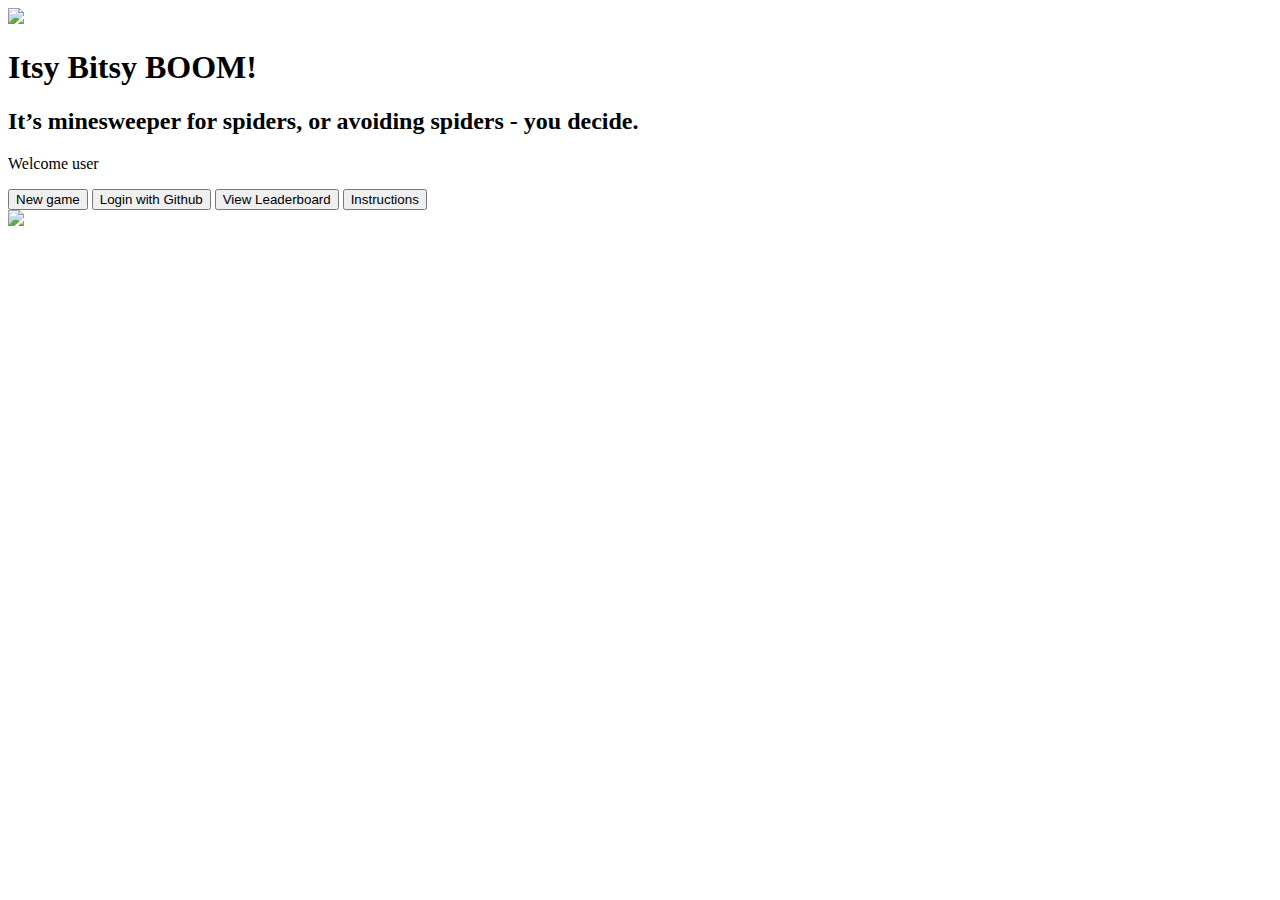
==== components/welcome page/welcomepage.html @ 7a3c4ffe "Add files via upload" ====
<!DOCTYPE html>
<html lang="en">
<head>
    <meta charset="UTF-8">
    <meta name="viewport" content="width=device-width, initial-scale=1.0">
    <title>Welcome</title>
        <link
      href="https://fonts.googleapis.com/css2?family=Poppins:ital,wght@0,100;0,200;0,300;0,400;0,500;0,600;0,700;0,800;0,900;1,100;1,200;1,300;1,400;1,500;1,600;1,700;1,800;1,900&display=swap"
      rel="stylesheet"
    />
    <link rel="stylesheet" href="/Front end/components/welcome page/style.css" />
</head>
<main>
    <section class="left-side">
        <section class="spider-right-side">
          <img src="./media/images/Happy Spider.svg" class="spider1" />
        </section>
  
        <h1>Itsy Bitsy BOOM!</h1>
        <h2>It’s minesweeper for spiders, or avoiding spiders - you decide.</h2>
      </section>
      <section class="right-side">
        <p>Welcome user</p>
        <section class="button-container">
          <button class="new-game-button">New game</button>
          <button class="login-button">Login with Github</button>
          <button class="leaderboard-button">View Leaderboard</button>
          <button class="instructions-button">Instructions</button>
        </section>
        <section class="bottom-spider">
          <img src="./media/images/Happy Spider.svg" class="spider2" />
        </section>
      </section>
</main>
</html>
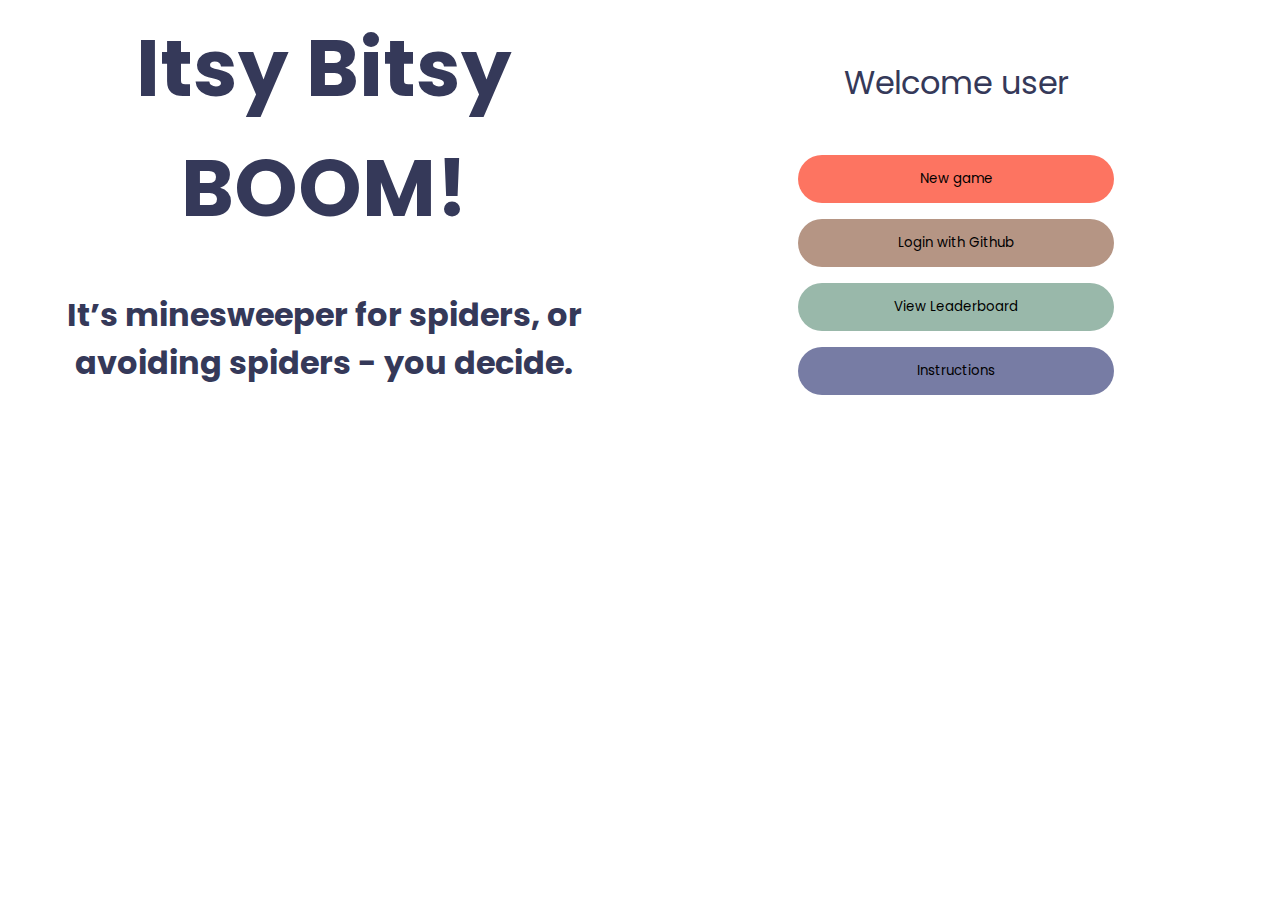
==== commit ee07b8d9: "Update welcomepage.html" ====
--- a/components/welcome page/welcomepage.html
+++ b/components/welcome page/welcomepage.html
@@ -8,7 +8,7 @@
       href="https://fonts.googleapis.com/css2?family=Poppins:ital,wght@0,100;0,200;0,300;0,400;0,500;0,600;0,700;0,800;0,900;1,100;1,200;1,300;1,400;1,500;1,600;1,700;1,800;1,900&display=swap"
       rel="stylesheet"
     />
-    <link rel="stylesheet" href="/Front end/components/welcome page/style.css" />
+    <link rel="stylesheet" href="/components/welcome page/style.css" />
 </head>
 <main>
     <section class="left-side">
@@ -32,4 +32,4 @@
         </section>
       </section>
 </main>
-</html>+</html>
--- a/components/welcome page/style.css
+++ b/components/welcome page/style.css
@@ -0,0 +1,128 @@
+main{
+    display: flex;
+    flex-direction: row;
+    flex:1;
+    height: 100%;
+    font-family: 'poppins';
+    color: #353959;
+}
+
+section{
+    flex: 1;
+    display: flex;
+    flex-direction: column;
+    justify-content: center;
+    align-items: center;
+    gap:1em;
+}
+
+section h1{
+    text-align:center;
+    font-size: 5em;
+    margin: 0;
+}
+
+section h2{
+    text-align: center;
+    font-size: 2em;
+    border: transparent;
+}
+
+button{
+    border-radius: 10rem;
+    min-width: 100%;
+    min-height: 3rem;
+    font-family: poppins;
+    border:none;
+}
+
+.new-game-button{
+    background-color: #FD7461;
+}
+
+.login-button{
+    background-color: #B59584;
+}
+
+.leaderboard-button{
+    background-color: #99B8AA;
+}
+.instructions-button{
+    background-color: #777CA4;
+}
+
+.button-container{
+    min-width: 50%;
+    max-height:min-content;
+    flex-grow: 0;
+}
+
+.right-side p{
+    color: #353959;
+    font-size: 2em;
+    text-align:center;
+}
+
+.spider1{
+    display: none;
+}
+.spider2{
+    display: none;
+}
+.spider-right-side{
+    display: none;
+}
+.bottom-spider{
+    display: none;
+}
+@media (max-width: 600px){
+    main{
+        flex-direction: column;
+    }    
+    section h1{
+        font-size: 4em;
+
+    }
+    .left-side{
+        align-items: center;
+    }
+    section h2{
+        font-size: 1em;
+    }
+    .right-side{
+        flex:2;
+        gap: 5;
+    }
+    .right-side p{
+        margin: 0;
+    }
+    .spider1{
+        display: block;
+        
+    }
+
+    .spider2{
+        display: block;
+        max-width: 4em;
+    }
+    .spider-right-side{
+        display: flex;
+        flex-direction: row;
+        justify-content: flex-end;
+        width: 100%;
+        margin-right: 10%;
+        
+    }
+
+    .bottom-spider{
+        display: flex;
+        flex-direction: row;
+        justify-content: flex-start;
+        width: 100%;
+        margin-left: 10%;
+        
+    }
+
+
+}
+
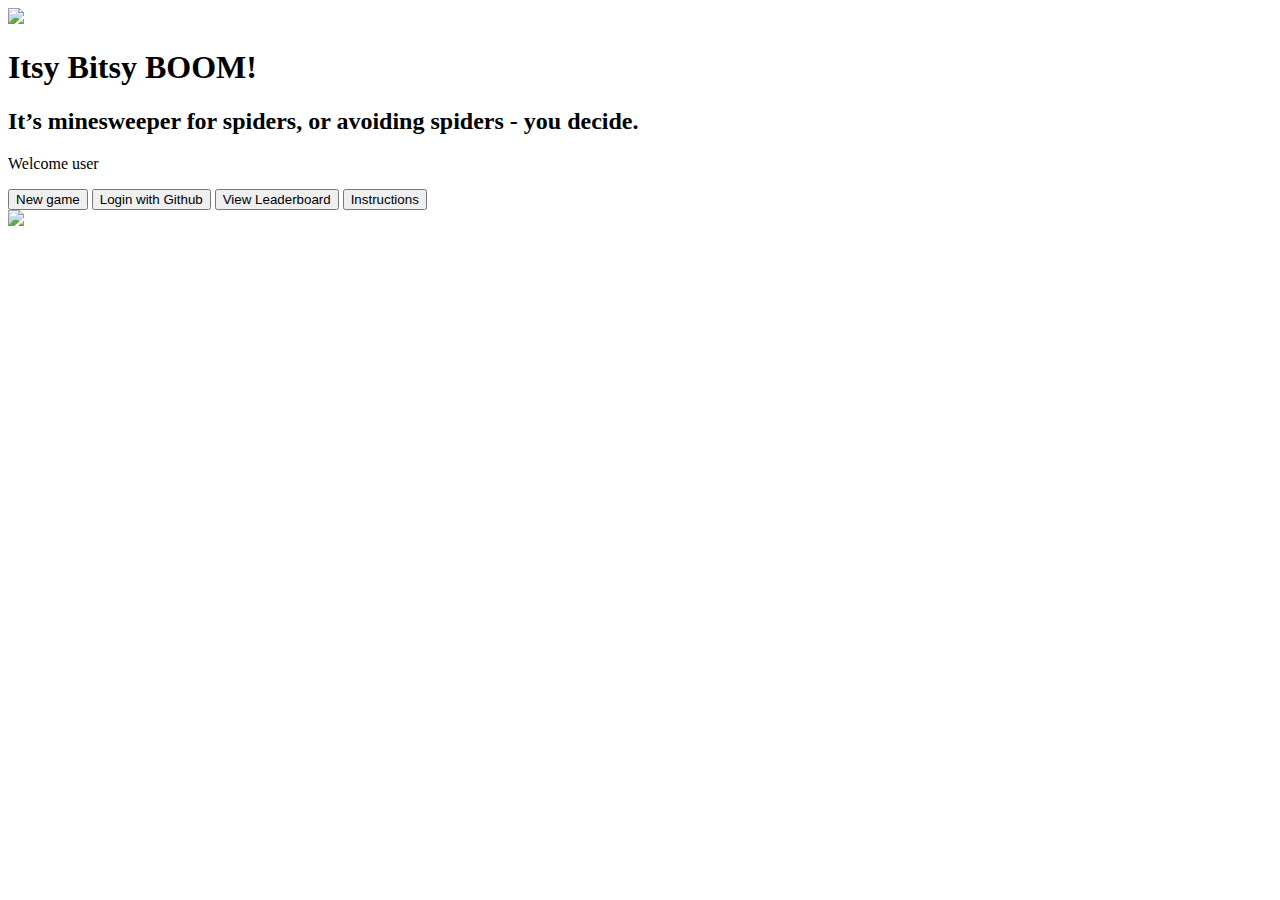
==== commit 905120dc: "Update welcomepage.html" ====
--- a/components/welcome page/welcomepage.html
+++ b/components/welcome page/welcomepage.html
@@ -8,7 +8,7 @@
       href="https://fonts.googleapis.com/css2?family=Poppins:ital,wght@0,100;0,200;0,300;0,400;0,500;0,600;0,700;0,800;0,900;1,100;1,200;1,300;1,400;1,500;1,600;1,700;1,800;1,900&display=swap"
       rel="stylesheet"
     />
-    <link rel="stylesheet" href="/components/welcome page/style.css" />
+    <link rel="stylesheet" href="./components/welcome page/style.css" />
 </head>
 <main>
     <section class="left-side">
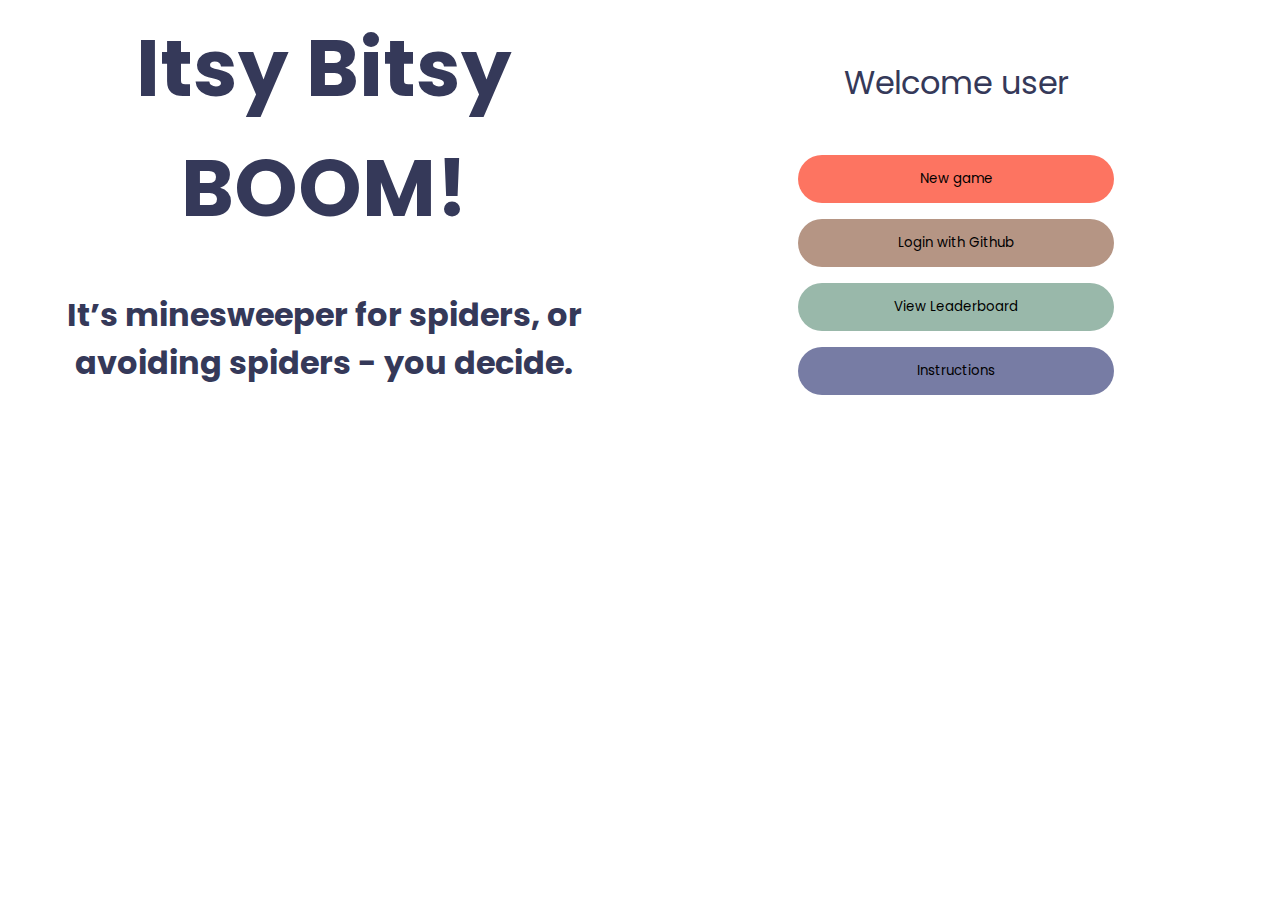
==== commit 6684d1e8: "sxzc xdv fbgn" ====
--- a/components/welcome page/welcomepage.html
+++ b/components/welcome page/welcomepage.html
@@ -8,7 +8,7 @@
       href="https://fonts.googleapis.com/css2?family=Poppins:ital,wght@0,100;0,200;0,300;0,400;0,500;0,600;0,700;0,800;0,900;1,100;1,200;1,300;1,400;1,500;1,600;1,700;1,800;1,900&display=swap"
       rel="stylesheet"
     />
-    <link rel="stylesheet" href="./components/welcome page/style.css" />
+    <link rel="stylesheet" href="/css/welcomePage-styles.css" />
 </head>
 <main>
     <section class="left-side">
--- a/css/welcomePage-styles.css
+++ b/css/welcomePage-styles.css
@@ -0,0 +1,128 @@
+main{
+    display: flex;
+    flex-direction: row;
+    flex:1;
+    height: 100%;
+    font-family: 'poppins';
+    color: #353959;
+}
+
+section{
+    flex: 1;
+    display: flex;
+    flex-direction: column;
+    justify-content: center;
+    align-items: center;
+    gap:1em;
+}
+
+section h1{
+    text-align:center;
+    font-size: 5em;
+    margin: 0;
+}
+
+section h2{
+    text-align: center;
+    font-size: 2em;
+    border: transparent;
+}
+
+button{
+    border-radius: 10rem;
+    min-width: 100%;
+    min-height: 3rem;
+    font-family: poppins;
+    border:none;
+}
+
+.new-game-button{
+    background-color: #FD7461;
+}
+
+.login-button{
+    background-color: #B59584;
+}
+
+.leaderboard-button{
+    background-color: #99B8AA;
+}
+.instructions-button{
+    background-color: #777CA4;
+}
+
+.button-container{
+    min-width: 50%;
+    max-height:min-content;
+    flex-grow: 0;
+}
+
+.right-side p{
+    color: #353959;
+    font-size: 2em;
+    text-align:center;
+}
+
+.spider1{
+    display: none;
+}
+.spider2{
+    display: none;
+}
+.spider-right-side{
+    display: none;
+}
+.bottom-spider{
+    display: none;
+}
+@media (max-width: 600px){
+    main{
+        flex-direction: column;
+    }    
+    section h1{
+        font-size: 4em;
+
+    }
+    .left-side{
+        align-items: center;
+    }
+    section h2{
+        font-size: 1em;
+    }
+    .right-side{
+        flex:2;
+        gap: 5;
+    }
+    .right-side p{
+        margin: 0;
+    }
+    .spider1{
+        display: block;
+        
+    }
+
+    .spider2{
+        display: block;
+        max-width: 4em;
+    }
+    .spider-right-side{
+        display: flex;
+        flex-direction: row;
+        justify-content: flex-end;
+        width: 100%;
+        margin-right: 10%;
+        
+    }
+
+    .bottom-spider{
+        display: flex;
+        flex-direction: row;
+        justify-content: flex-start;
+        width: 100%;
+        margin-left: 10%;
+        
+    }
+
+
+}
+
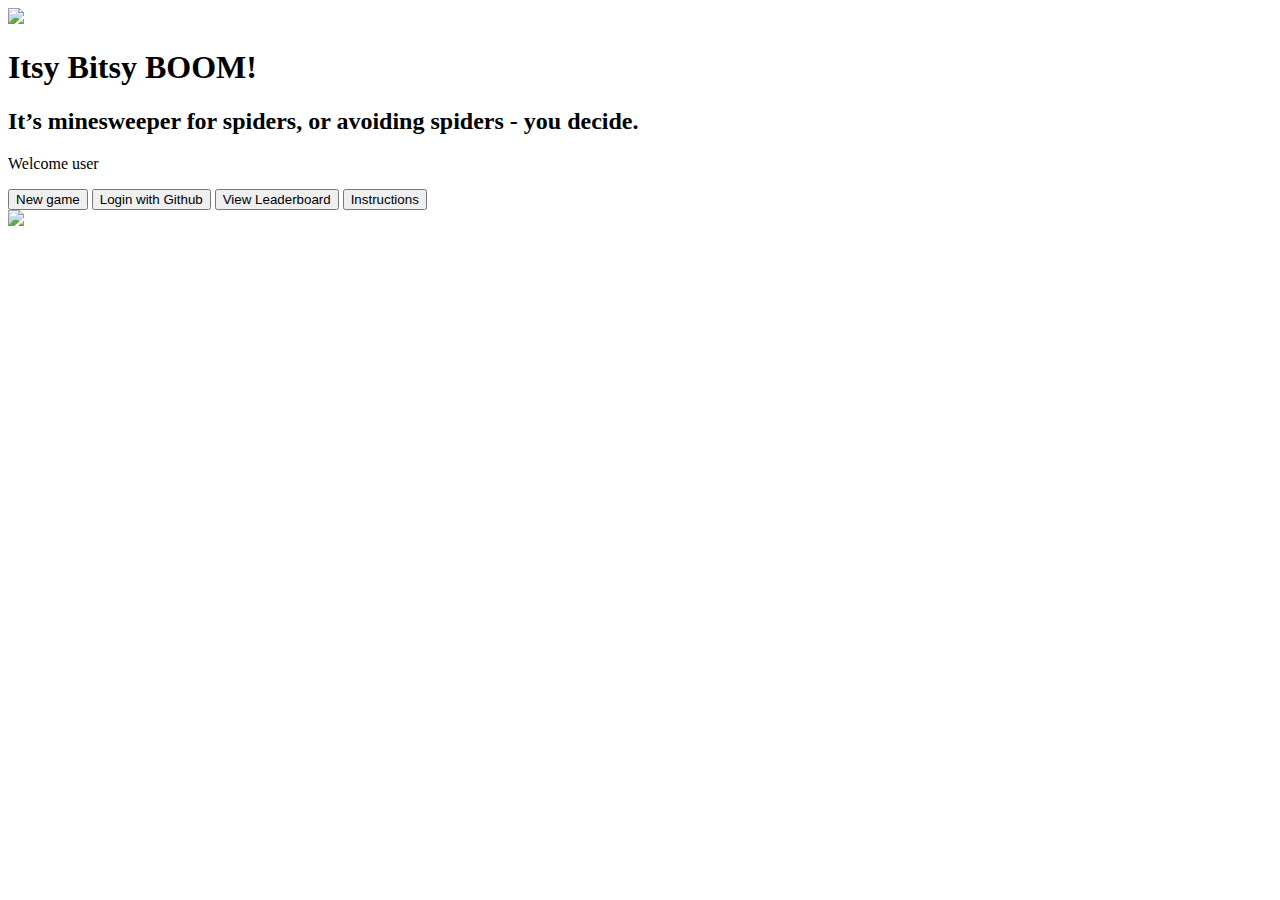
==== commit b11e287d: "zxx czxc" ====
--- a/components/welcome page/welcomepage.html
+++ b/components/welcome page/welcomepage.html
@@ -8,7 +8,7 @@
       href="https://fonts.googleapis.com/css2?family=Poppins:ital,wght@0,100;0,200;0,300;0,400;0,500;0,600;0,700;0,800;0,900;1,100;1,200;1,300;1,400;1,500;1,600;1,700;1,800;1,900&display=swap"
       rel="stylesheet"
     />
-    <link rel="stylesheet" href="/css/welcomePage-styles.css" />
+    <link rel="stylesheet" href="welcomePage-styles.css" />
 </head>
 <main>
     <section class="left-side">
